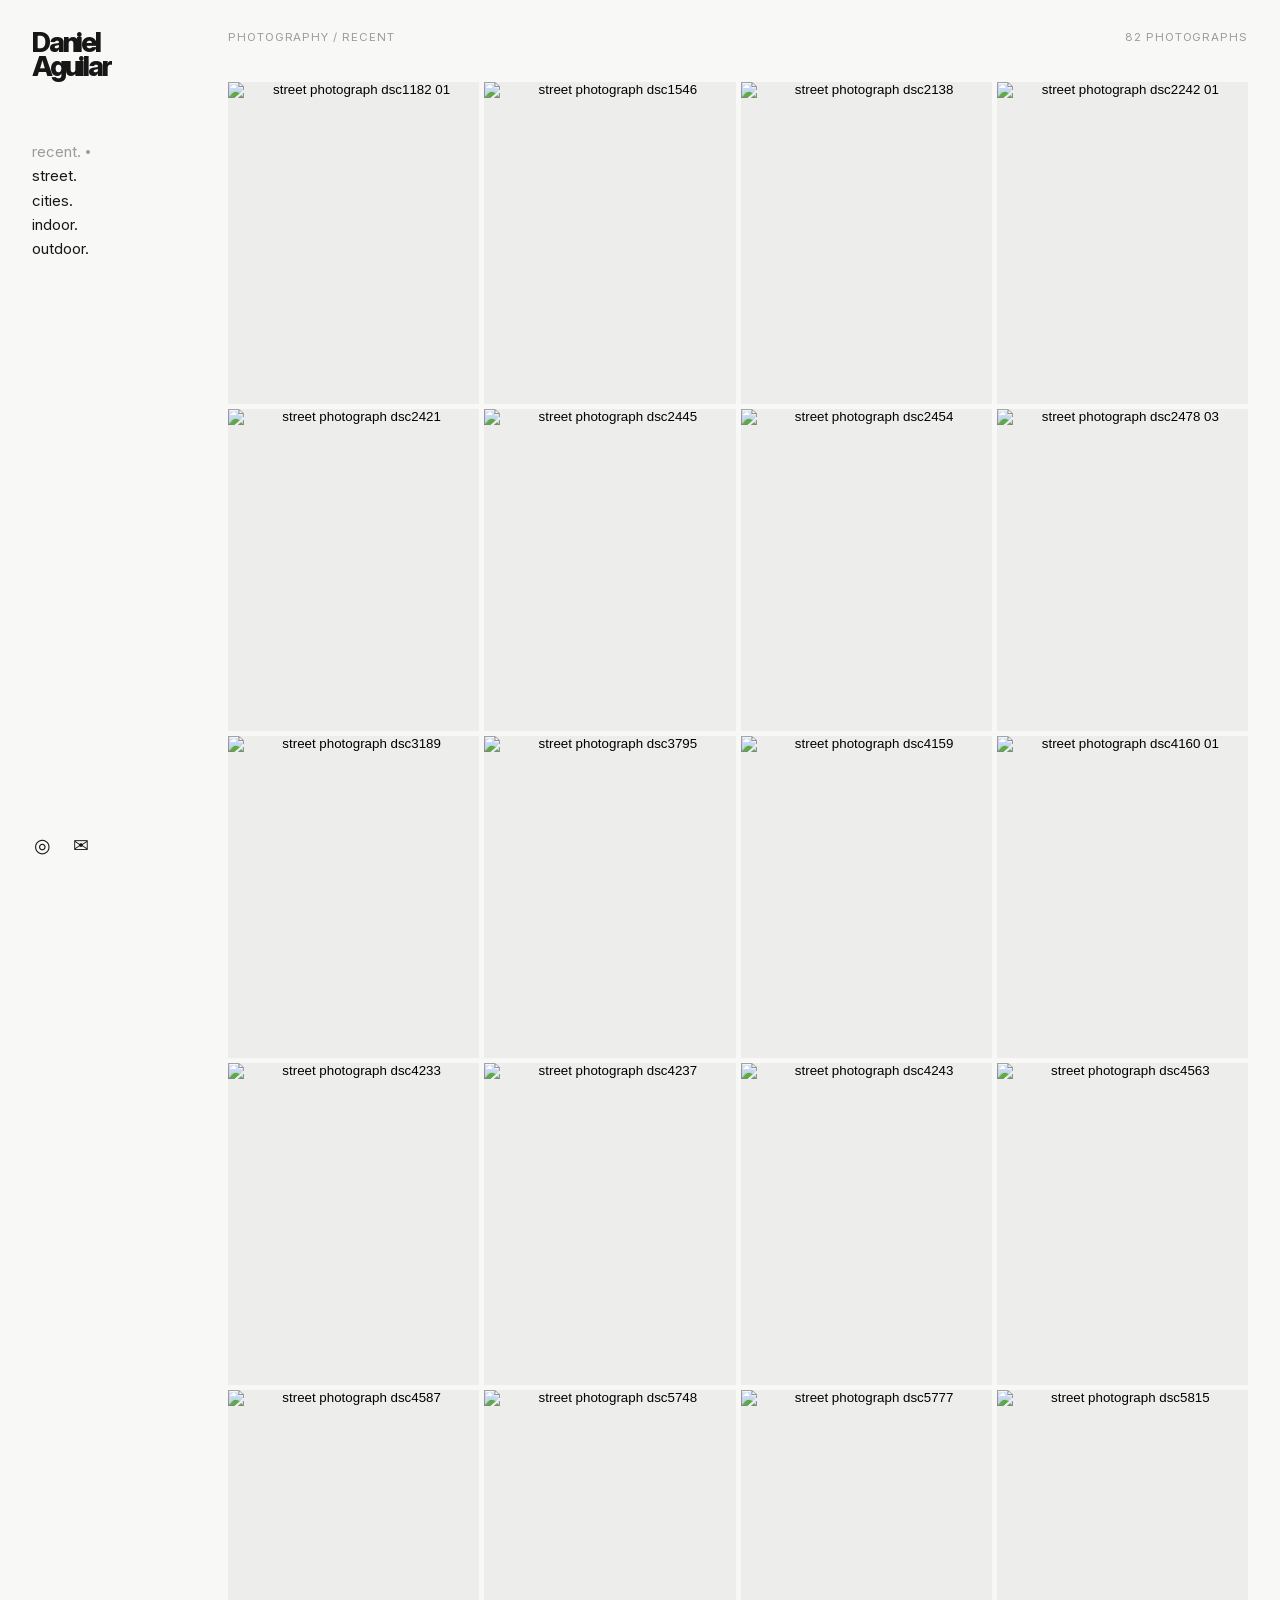
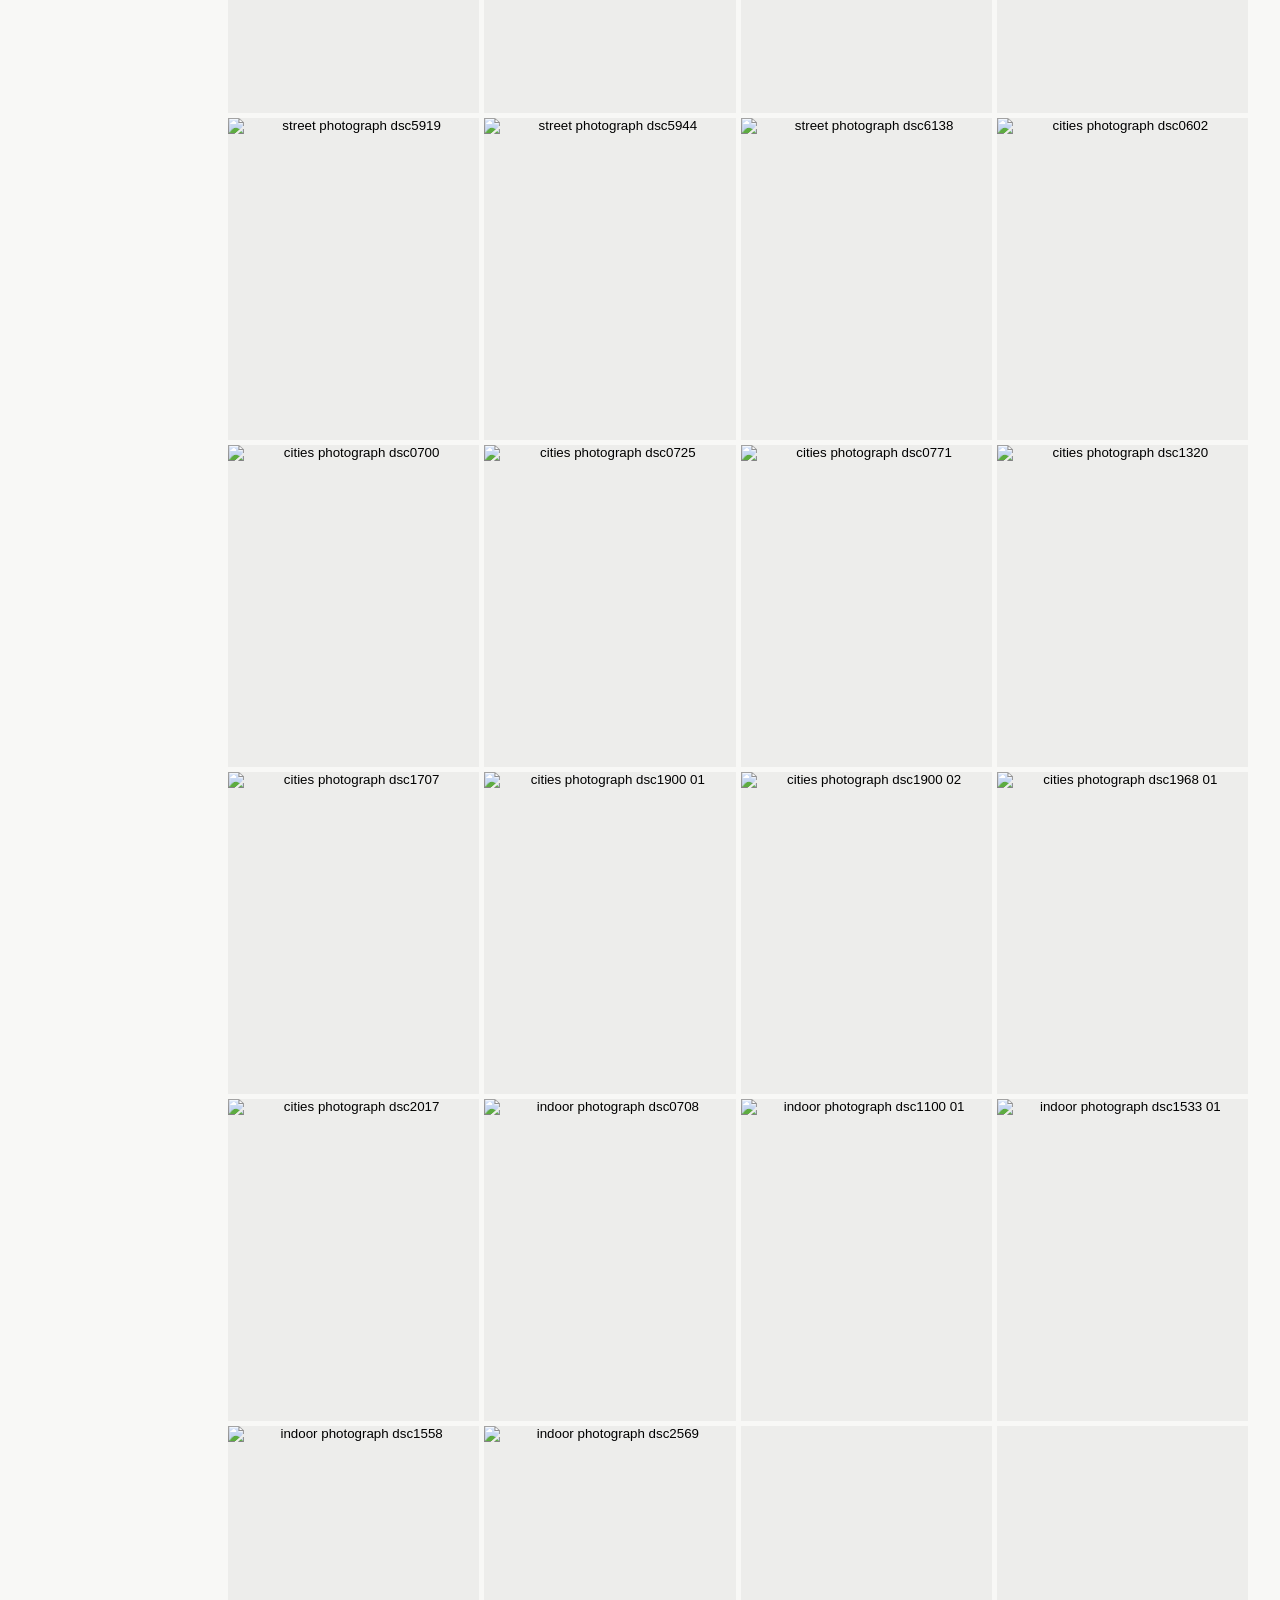
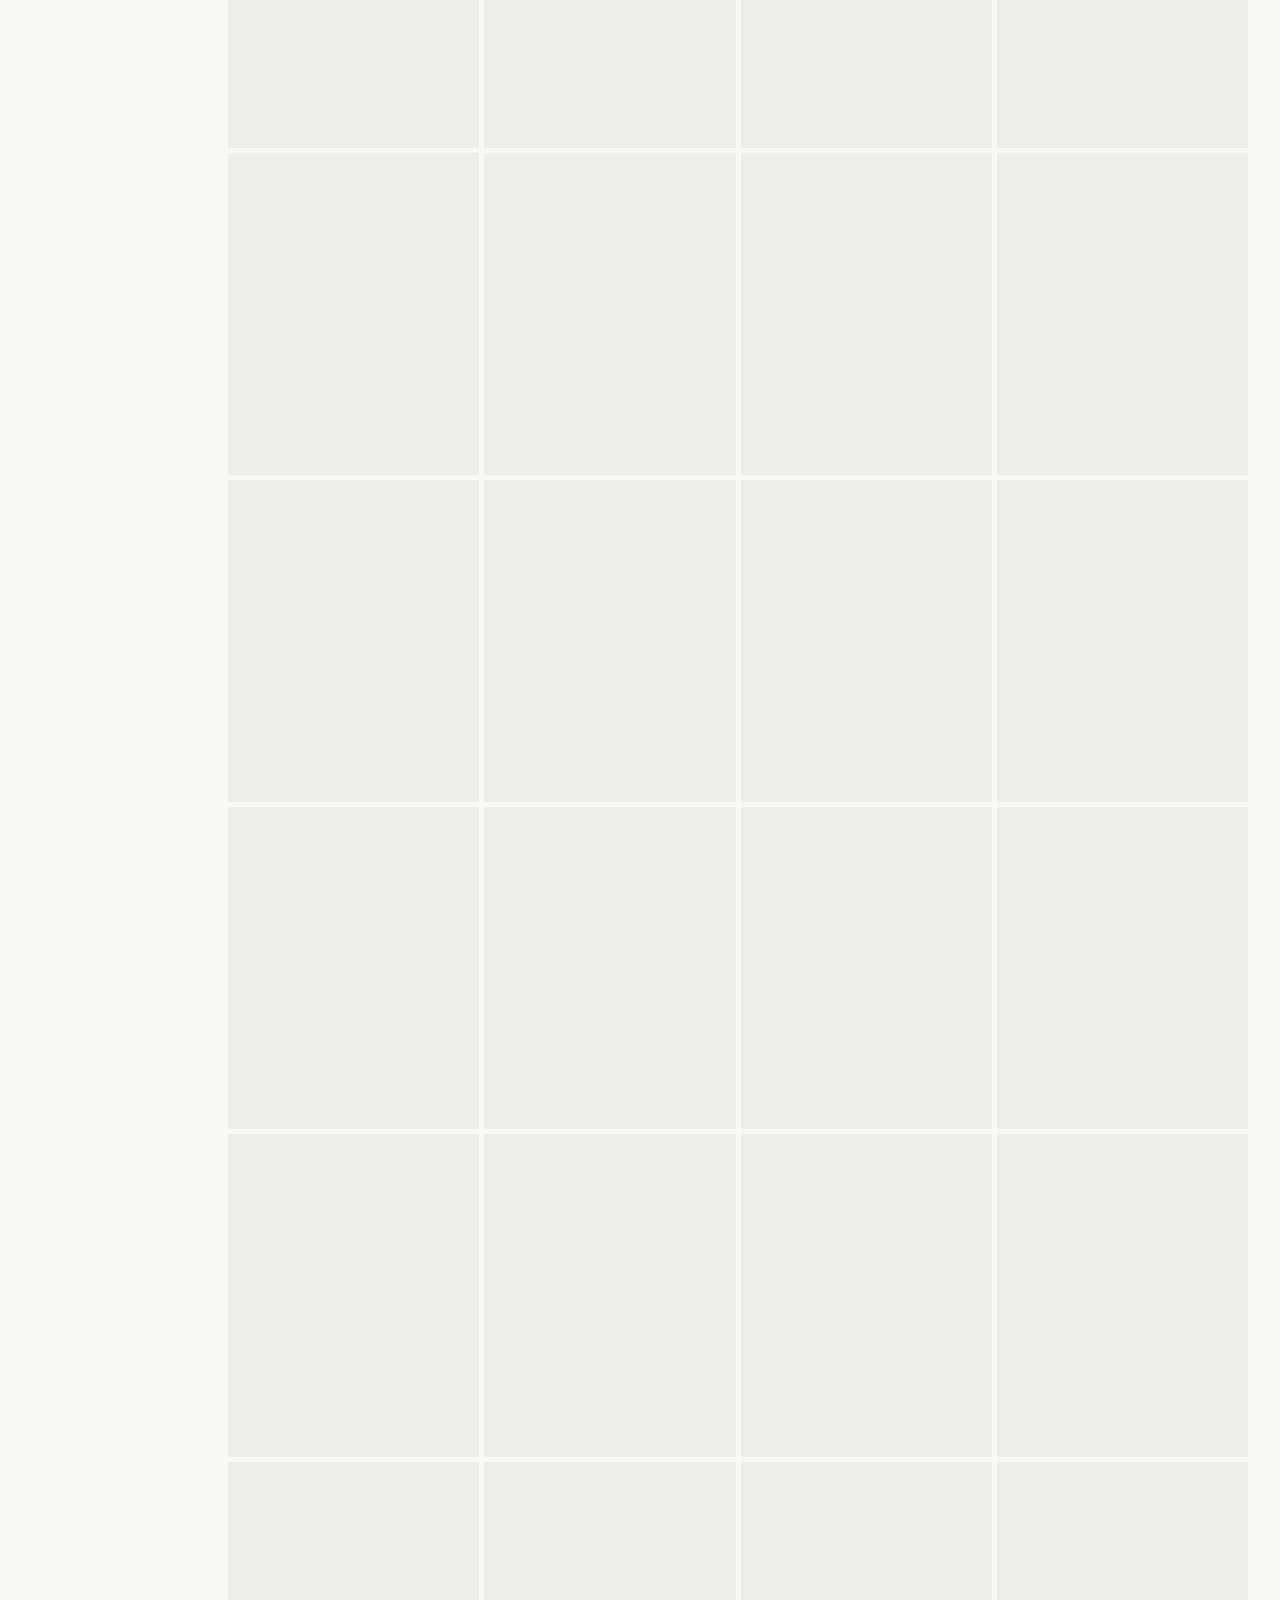
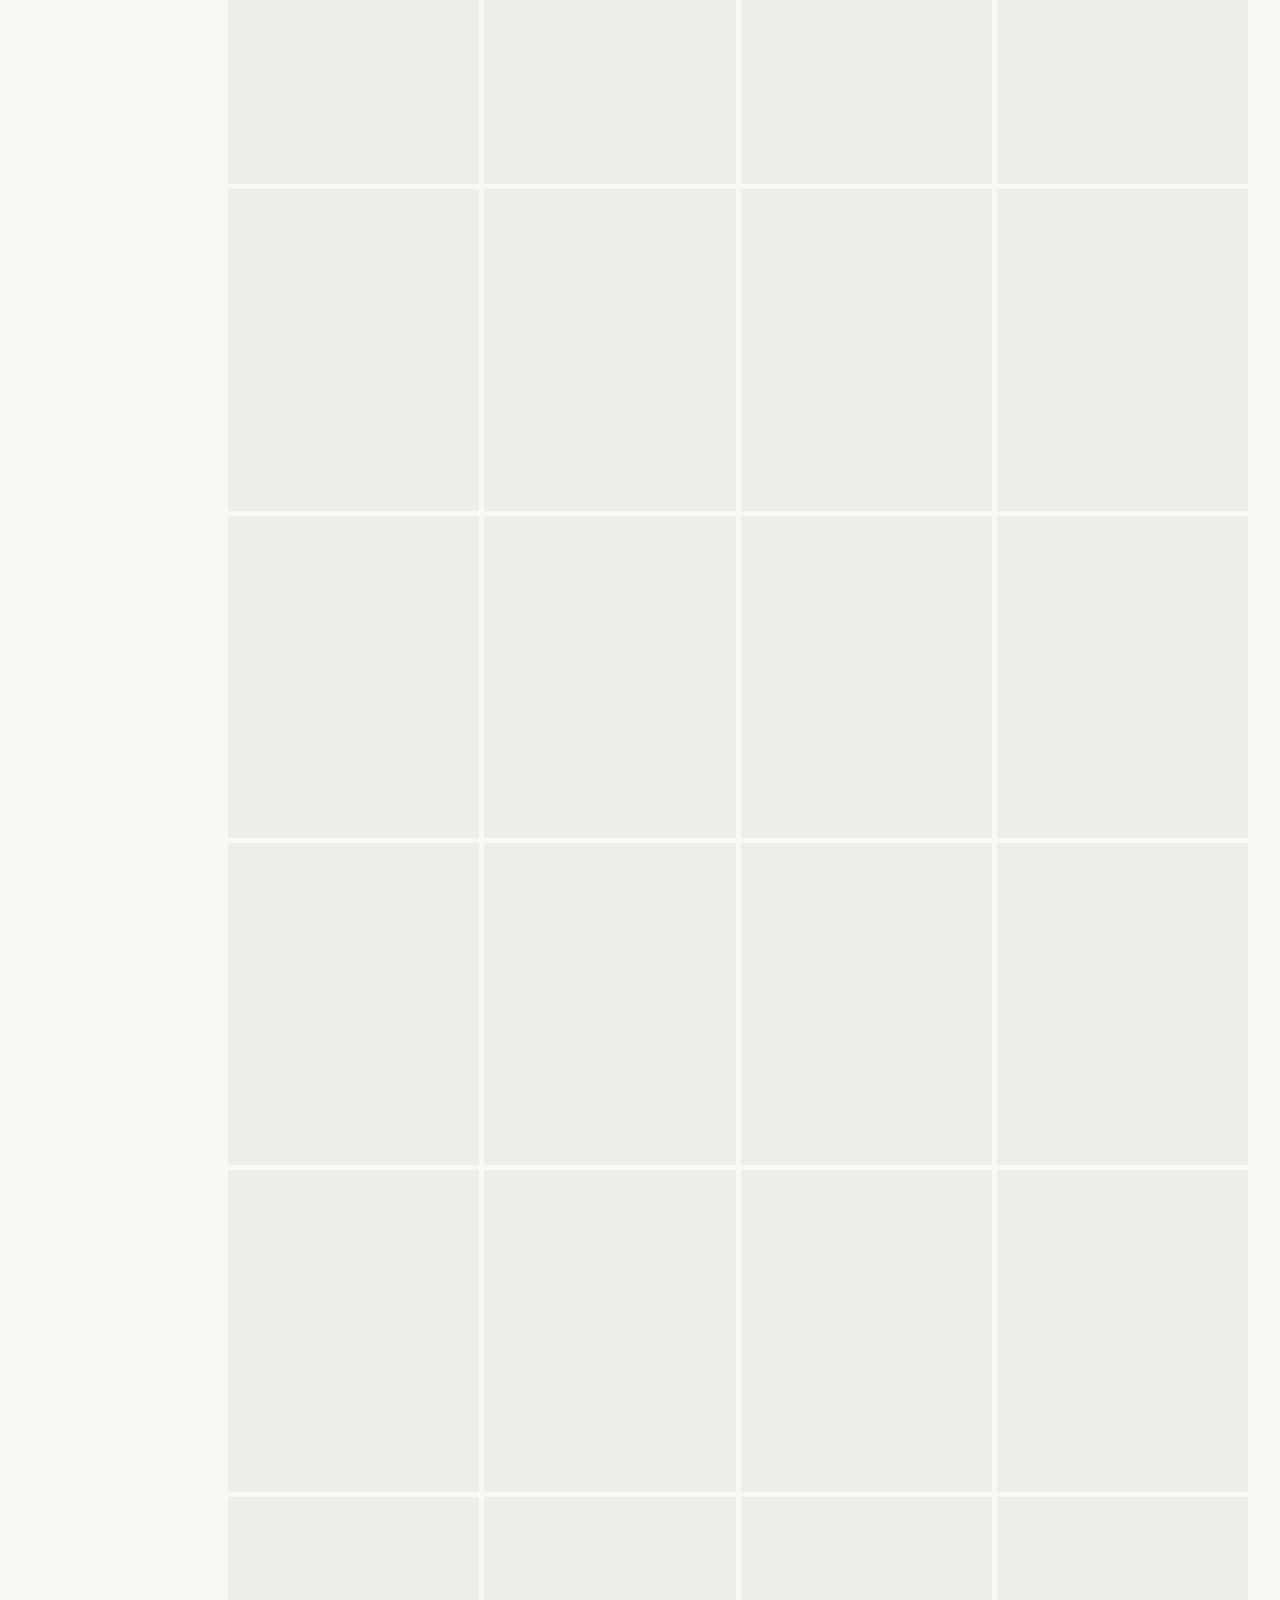
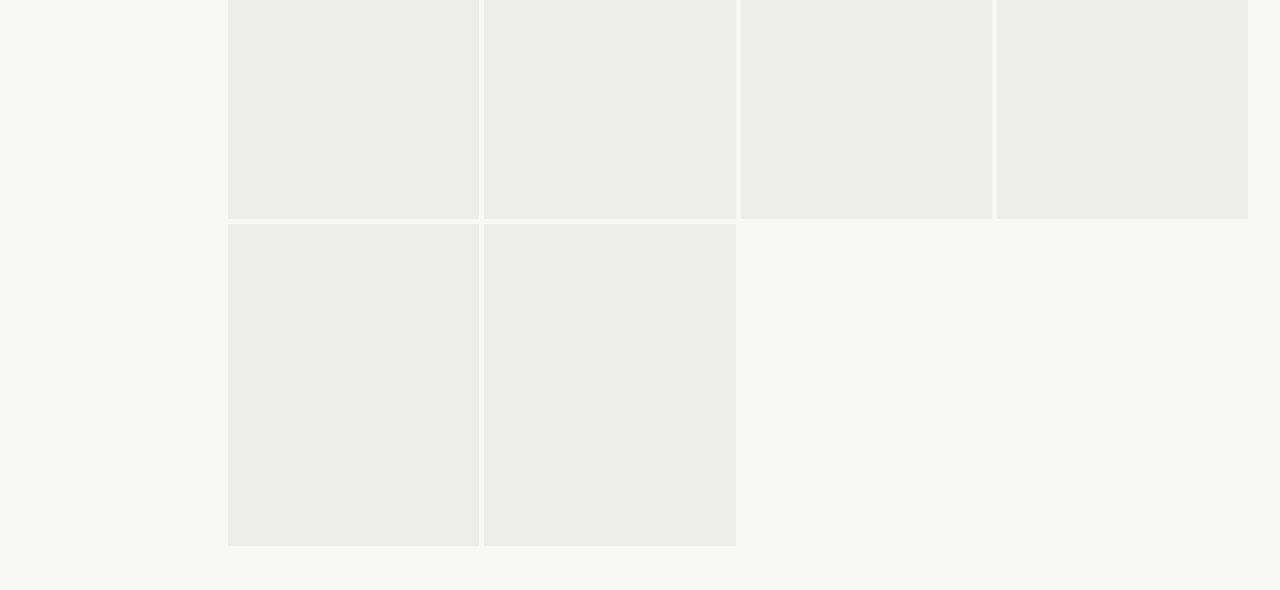
==== index.html @ e4c33656 "Publish photography gallery beta" ====
<!doctype html>
<html lang="en">
    <head>
        <meta charset="UTF-8">
        <meta name="viewport" content="width=device-width, initial-scale=1.0">
        <meta name="description" content="Daniel Aguilar photography">
        <meta http-equiv="Content-Security-Policy" content="default-src 'self'; img-src 'self' https://media.photos2.dniel.me; connect-src 'self'; font-src 'self'; style-src 'self'; script-src 'self'; object-src 'none'; base-uri 'none'; form-action 'self'">
        <meta name="referrer" content="strict-origin-when-cross-origin">
        <title>Daniel Aguilar — Photography</title>
        <link href="styles.css" rel="stylesheet">
    </head>
    <body>
        <div class="site-shell">
            <aside class="sidebar">
                <a class="wordmark" href="/" aria-label="Daniel Aguilar home">Daniel<br>Aguilar</a>

                <nav class="site-nav" aria-label="Photo sections">
                    <a data-section-link="recent" href="/recent/">recent.</a>
                    <a data-section-link="street" href="/?section=street">street.</a>
                    <a data-section-link="cities" href="/?section=cities">cities.</a>
                    <a data-section-link="indoor" href="/?section=indoor">indoor.</a>
                    <a data-section-link="outdoor" href="/?section=outdoor">outdoor.</a>
                </nav>

                <div class="sidebar-footer">
                    <a href="https://www.instagram.com/walkator/" aria-label="Instagram" rel="noopener noreferrer" target="_blank">◎</a>
                    <a href="mailto:aguilar@dniel.me" aria-label="Email">✉</a>
                </div>
            </aside>

            <main class="gallery-page">
                <header class="gallery-header">
                    <p class="eyebrow">Photography / <span id="section-label">recent</span></p>
                    <h1 id="page-title">Recent work</h1>
                    <p class="gallery-count" id="gallery-count"></p>
                </header>
                <section class="gallery" id="gallery" aria-live="polite"></section>
                <p class="empty-state" id="empty-state" hidden>No photographs in this section yet.</p>
            </main>
        </div>

        <dialog class="lightbox" id="lightbox" aria-label="Photo viewer">
            <button class="lightbox-close" id="lightbox-close" type="button" aria-label="Close photo">×</button>
            <img id="lightbox-image" alt="">
            <p id="lightbox-caption"></p>
        </dialog>

        <script src="app.js" type="module"></script>
    </body>
</html>
---- styles.css ----
@font-face {
    font-family: Inter;
    font-style: normal;
    font-weight: 100 900;
    font-display: swap;
    src: url("fonts/inter/InterVariable.woff2") format("woff2");
}

:root {
    color-scheme: light;
    --paper: #f8f8f6;
    --ink: #171717;
    --muted: #9b9b97;
    --line: #e7e7e3;
    --gap: 5px;
    --sidebar-width: 164px;
}

* {
    box-sizing: border-box;
}

html {
    background: var(--paper);
}

body {
    margin: 0;
    background: var(--paper);
    color: var(--ink);
    font-family: Inter, Arial, sans-serif;
    font-size: 14px;
}

a {
    color: inherit;
    text-decoration: none;
}

button,
a {
    -webkit-tap-highlight-color: transparent;
}

:where(a, button):focus-visible {
    outline: 2px solid var(--ink);
    outline-offset: 4px;
}

.site-shell {
    display: grid;
    grid-template-columns: var(--sidebar-width) minmax(0, 1fr);
    gap: 32px;
    min-height: 100vh;
    padding: 30px 32px 44px;
}

.sidebar {
    position: sticky;
    top: 30px;
    align-self: start;
    display: flex;
    flex-direction: column;
    min-height: calc(100vh - 74px);
}

.wordmark {
    width: fit-content;
    font-size: 1.72rem;
    font-weight: 790;
    letter-spacing: -0.08em;
    line-height: 0.88;
}

.site-nav {
    display: grid;
    gap: 9px;
    margin-top: 66px;
}

.site-nav a {
    width: fit-content;
    color: var(--ink);
    font-size: 0.94rem;
    line-height: 1;
    transition: color 160ms ease;
}

.site-nav a:hover,
.site-nav a[aria-current="page"] {
    color: var(--muted);
}

.site-nav a[aria-current="page"]::after {
    content: "";
    display: inline-block;
    width: 4px;
    height: 4px;
    margin: 0 0 3px 5px;
    border-radius: 50%;
    background: currentColor;
}

.sidebar-footer {
    display: flex;
    gap: 19px;
    margin-top: auto;
    padding-top: 48px;
}

.sidebar-footer a {
    display: inline-grid;
    width: 20px;
    height: 20px;
    place-items: center;
    font-size: 1.18rem;
    line-height: 1;
}

.gallery-page {
    min-width: 0;
}

.gallery-header {
    display: flex;
    align-items: baseline;
    gap: 14px;
    min-height: 36px;
    margin-bottom: 16px;
}

.eyebrow,
.gallery-count {
    margin: 0;
    color: var(--muted);
    font-size: 0.72rem;
    letter-spacing: 0.08em;
    text-transform: uppercase;
}

.gallery-header h1 {
    position: absolute;
    width: 1px;
    height: 1px;
    overflow: hidden;
    clip: rect(0 0 0 0);
    clip-path: inset(50%);
    white-space: nowrap;
}

.gallery-count {
    margin-left: auto;
}

.gallery {
    display: grid;
    grid-template-columns: repeat(4, minmax(0, 1fr));
    gap: var(--gap);
}

.photo-card {
    position: relative;
    margin: 0;
    overflow: hidden;
    background: #ededeb;
    aspect-ratio: 0.78;
}

.photo-card button {
    display: block;
    width: 100%;
    height: 100%;
    padding: 0;
    border: 0;
    background: transparent;
    cursor: zoom-in;
}

.photo-card img {
    display: block;
    width: 100%;
    height: 100%;
    object-fit: cover;
    filter: saturate(0.92);
    transition: filter 220ms ease, transform 500ms ease;
}

.photo-card:hover img,
.photo-card:focus-within img {
    filter: saturate(1.04);
    transform: scale(1.018);
}

.empty-state {
    margin: 48px 0;
    color: var(--muted);
}

.lightbox {
    width: min(92vw, 1240px);
    max-width: none;
    padding: 24px;
    border: 0;
    background: rgba(248, 248, 246, 0.98);
    color: var(--ink);
}

.lightbox::backdrop {
    background: rgba(18, 18, 18, 0.82);
}

.lightbox img {
    display: block;
    width: 100%;
    max-height: 82vh;
    object-fit: contain;
}

.lightbox p {
    margin: 12px 0 0;
    color: var(--muted);
    font-size: 0.72rem;
    letter-spacing: 0.08em;
    text-transform: uppercase;
}

.lightbox-close {
    position: absolute;
    top: 2px;
    right: 8px;
    z-index: 1;
    padding: 0;
    border: 0;
    background: transparent;
    color: var(--ink);
    font: inherit;
    font-size: 2rem;
    line-height: 1;
    cursor: pointer;
}

@media (max-width: 980px) {
    :root {
        --sidebar-width: 130px;
    }

    .site-shell {
        gap: 22px;
        padding-inline: 22px;
    }
}

@media (max-width: 680px) {
    .site-shell {
        display: block;
        padding: 22px 14px 28px;
    }

    .sidebar {
        position: static;
        display: grid;
        grid-template-columns: auto 1fr;
        gap: 24px;
        min-height: 0;
        margin-bottom: 26px;
    }

    .wordmark {
        font-size: 1.4rem;
    }

    .site-nav {
        grid-template-columns: repeat(2, max-content);
        gap: 9px 18px;
        margin-top: 0;
        align-content: start;
    }

    .sidebar-footer {
        grid-column: 1 / -1;
        margin-top: 0;
        padding-top: 2px;
    }

    .gallery-header {
        margin-bottom: 10px;
    }

    .gallery {
        grid-template-columns: repeat(2, minmax(0, 1fr));
    }

    .lightbox {
        width: 100%;
        padding: 14px;
    }
}
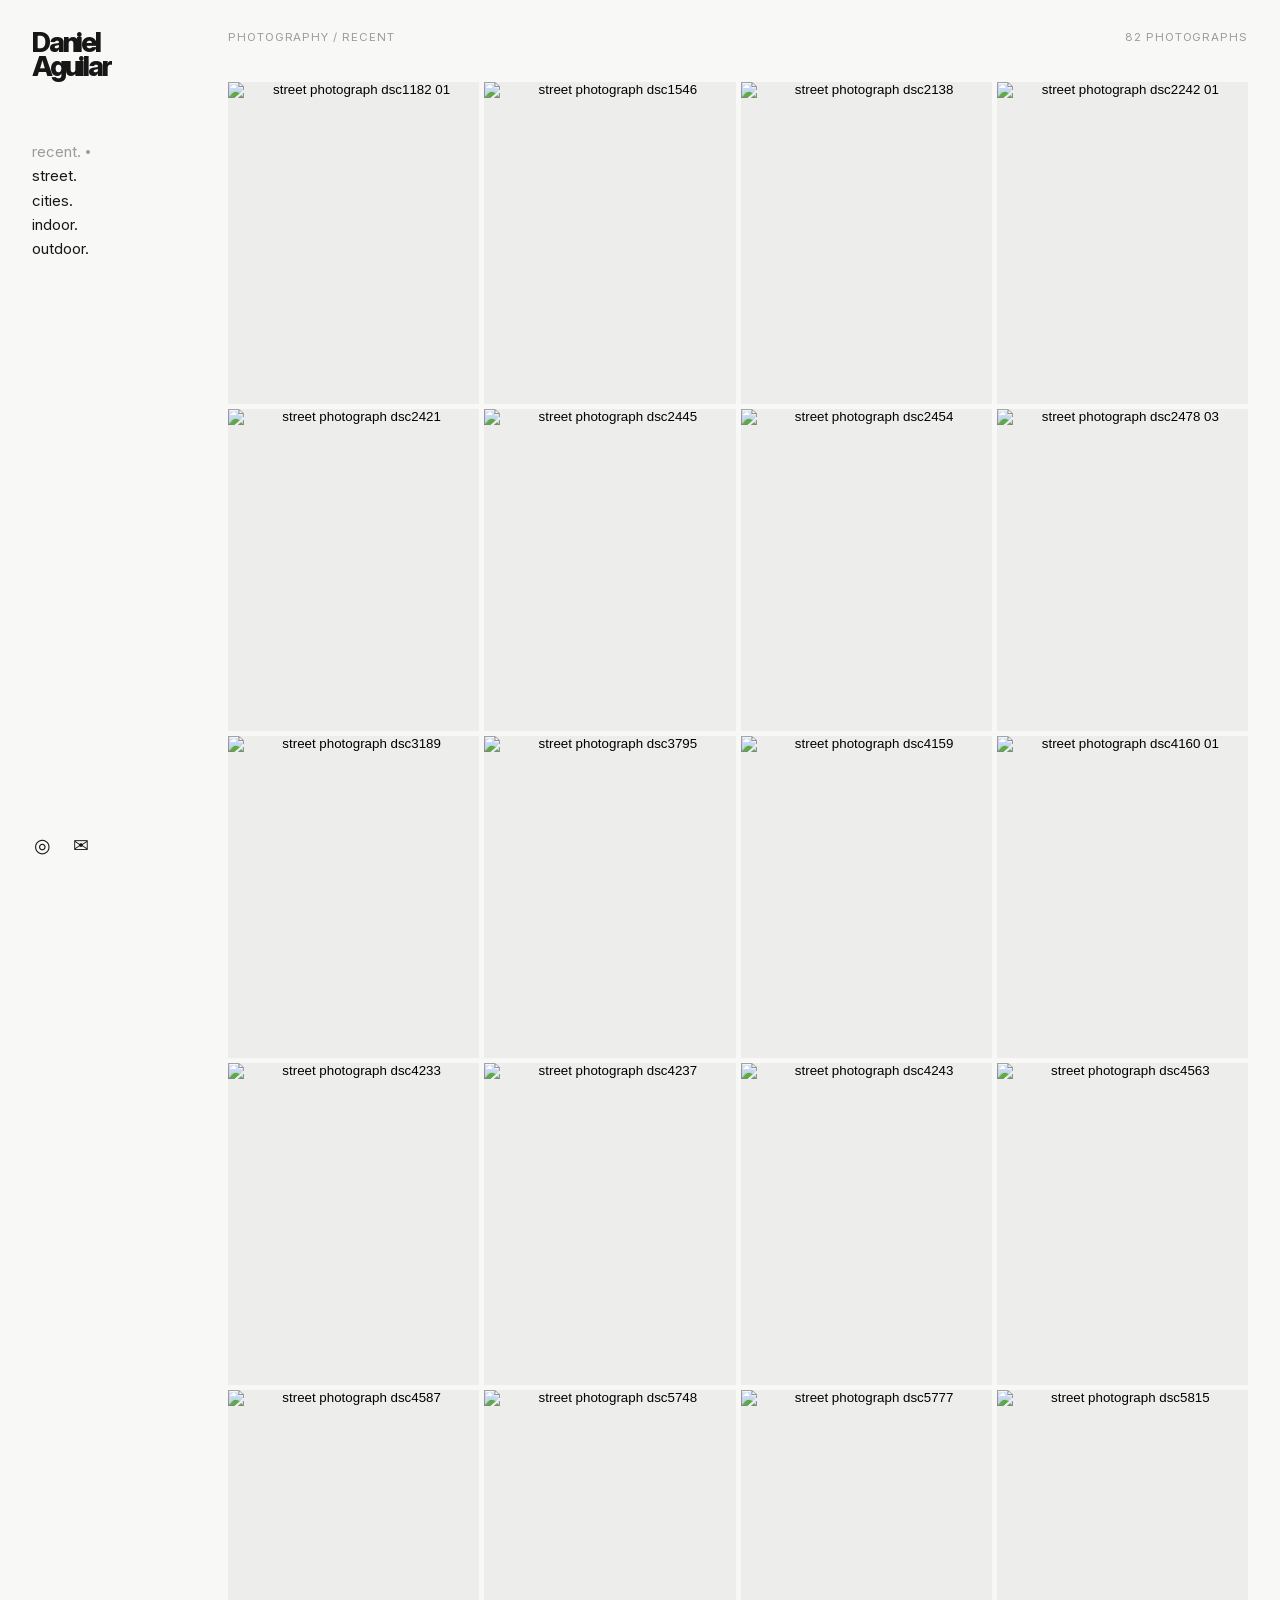
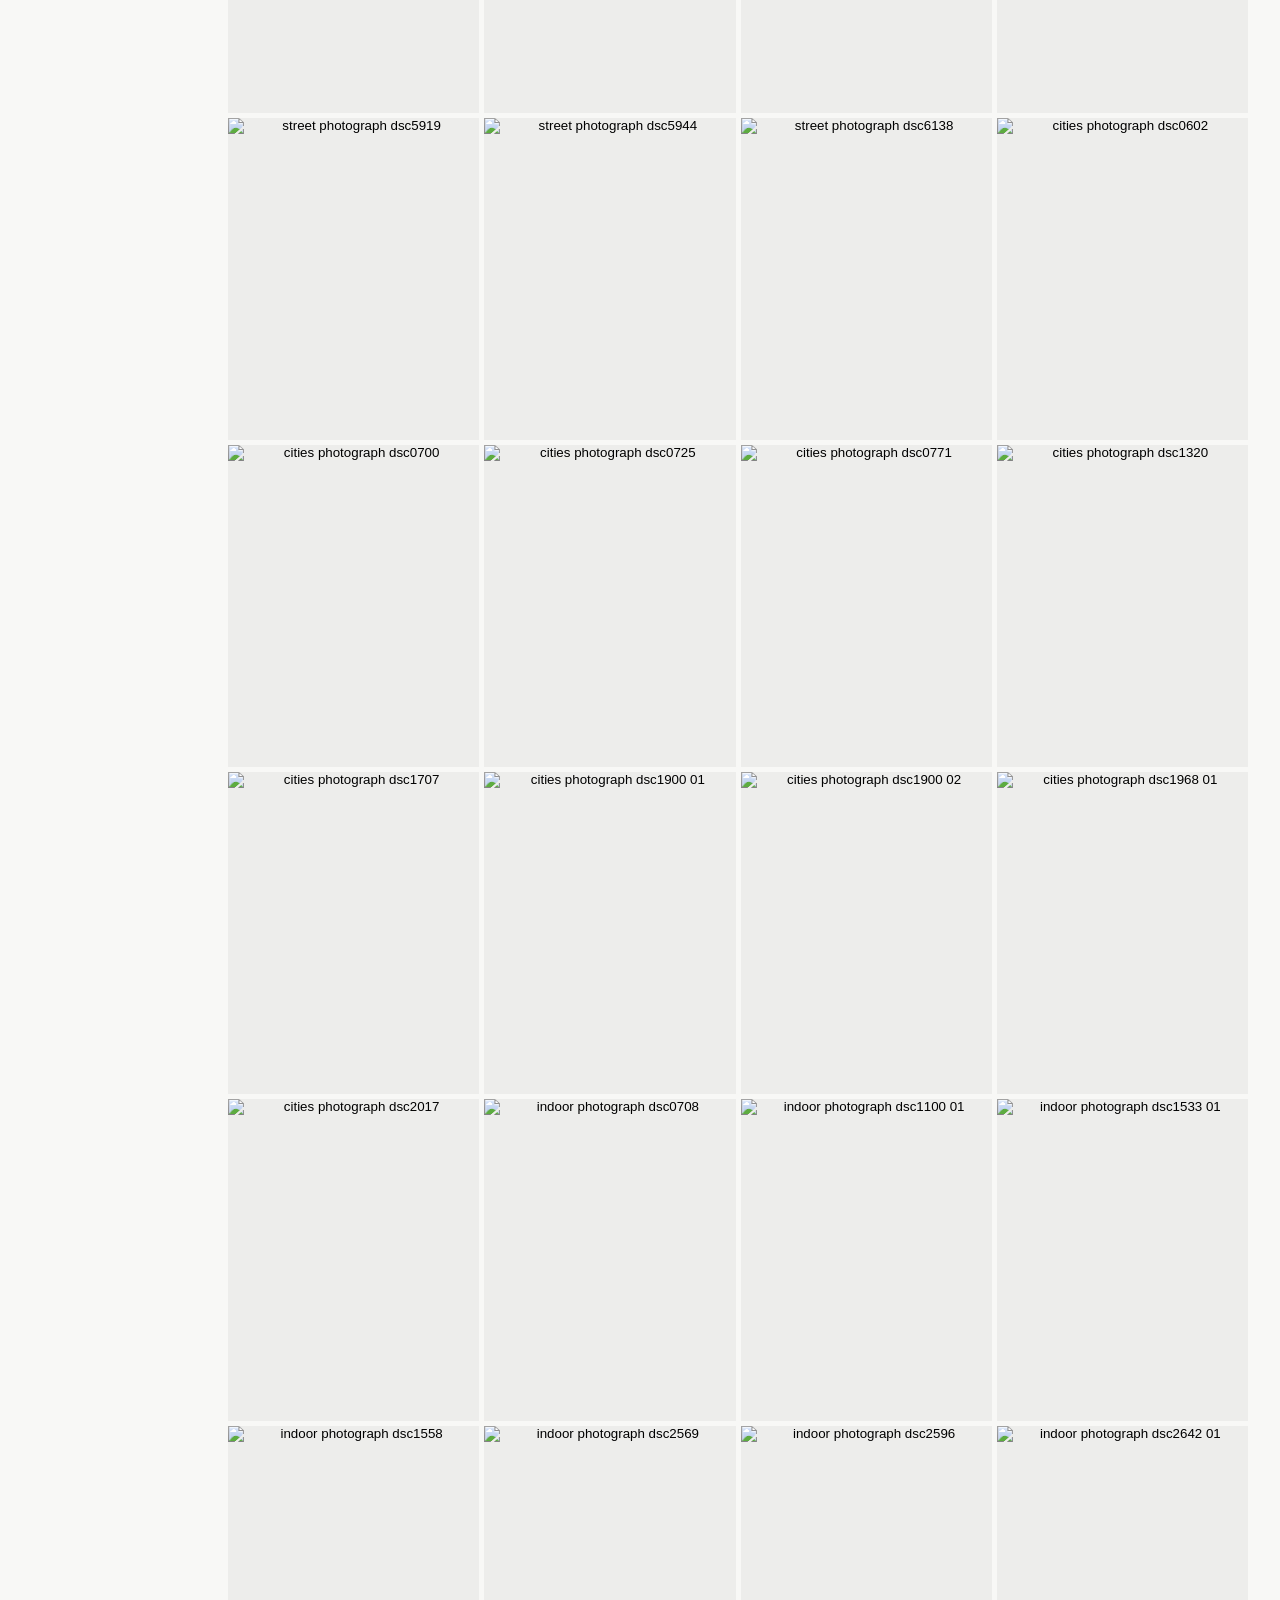
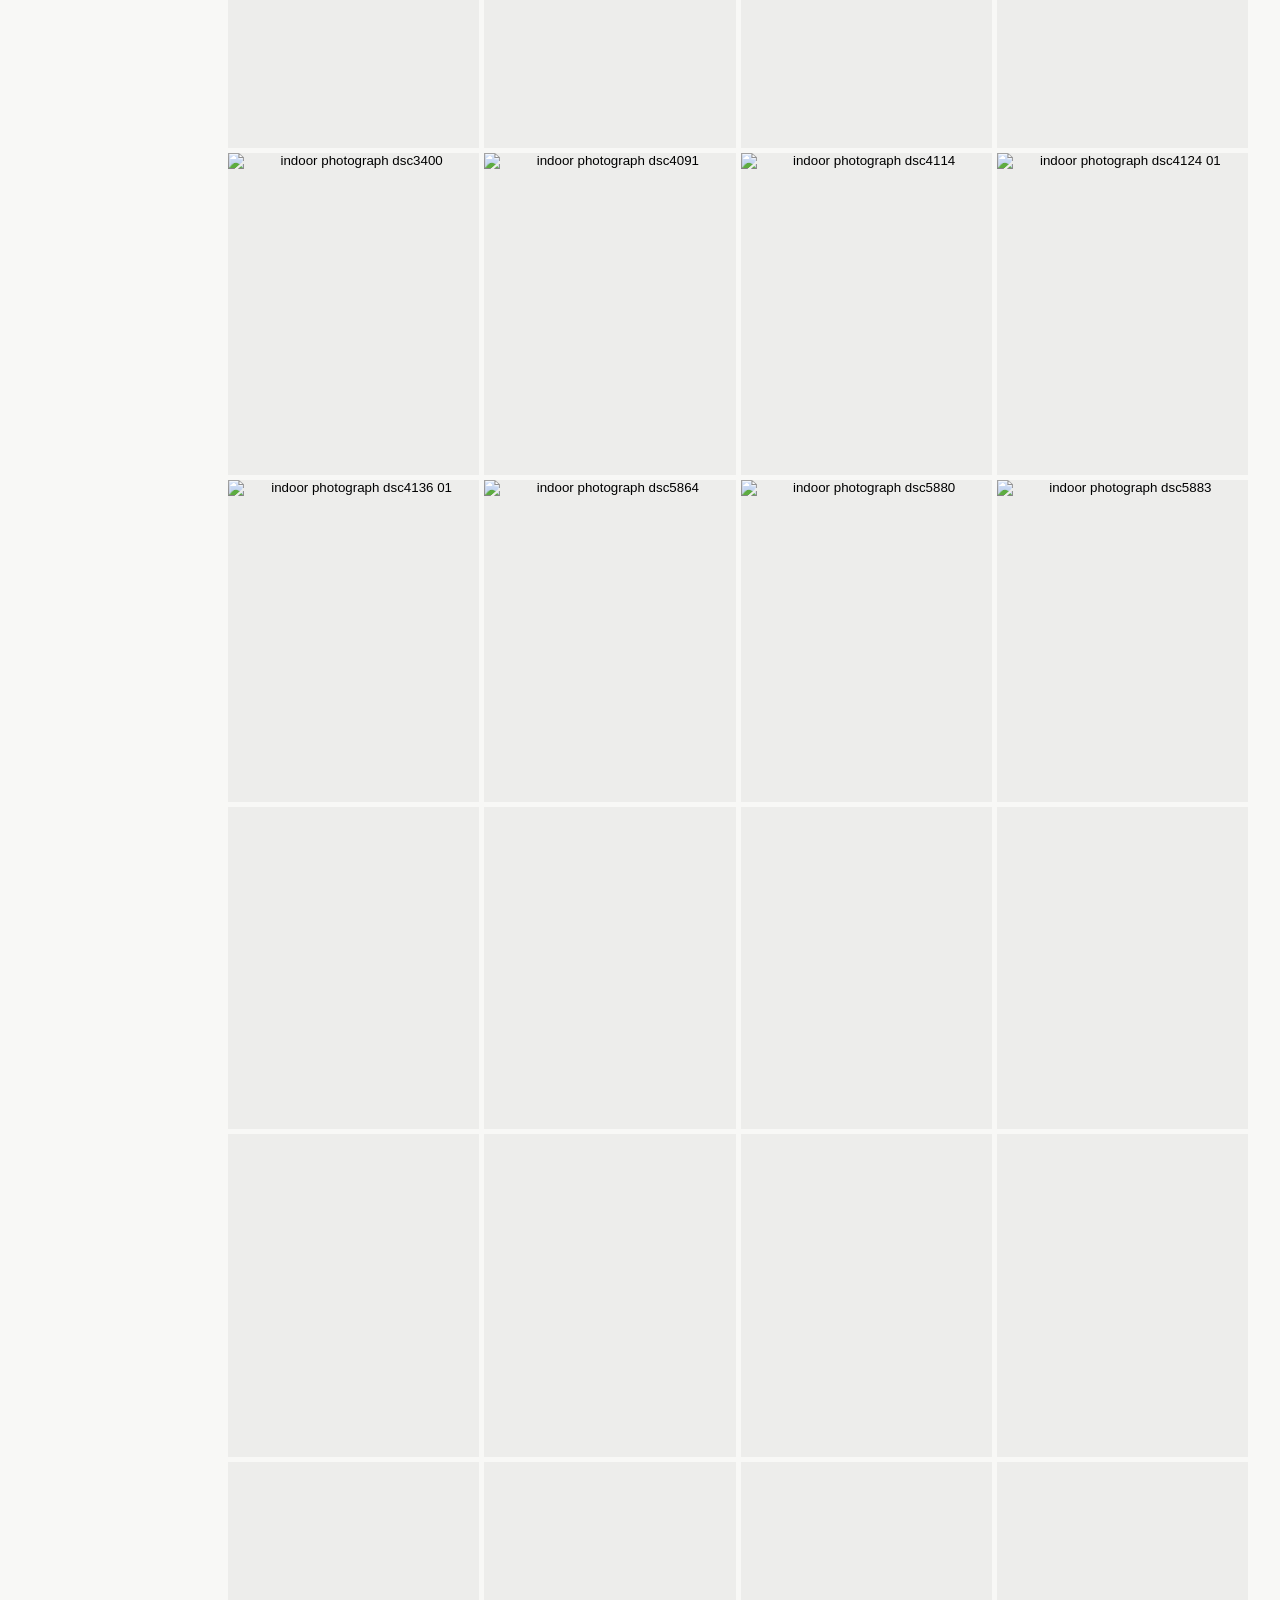
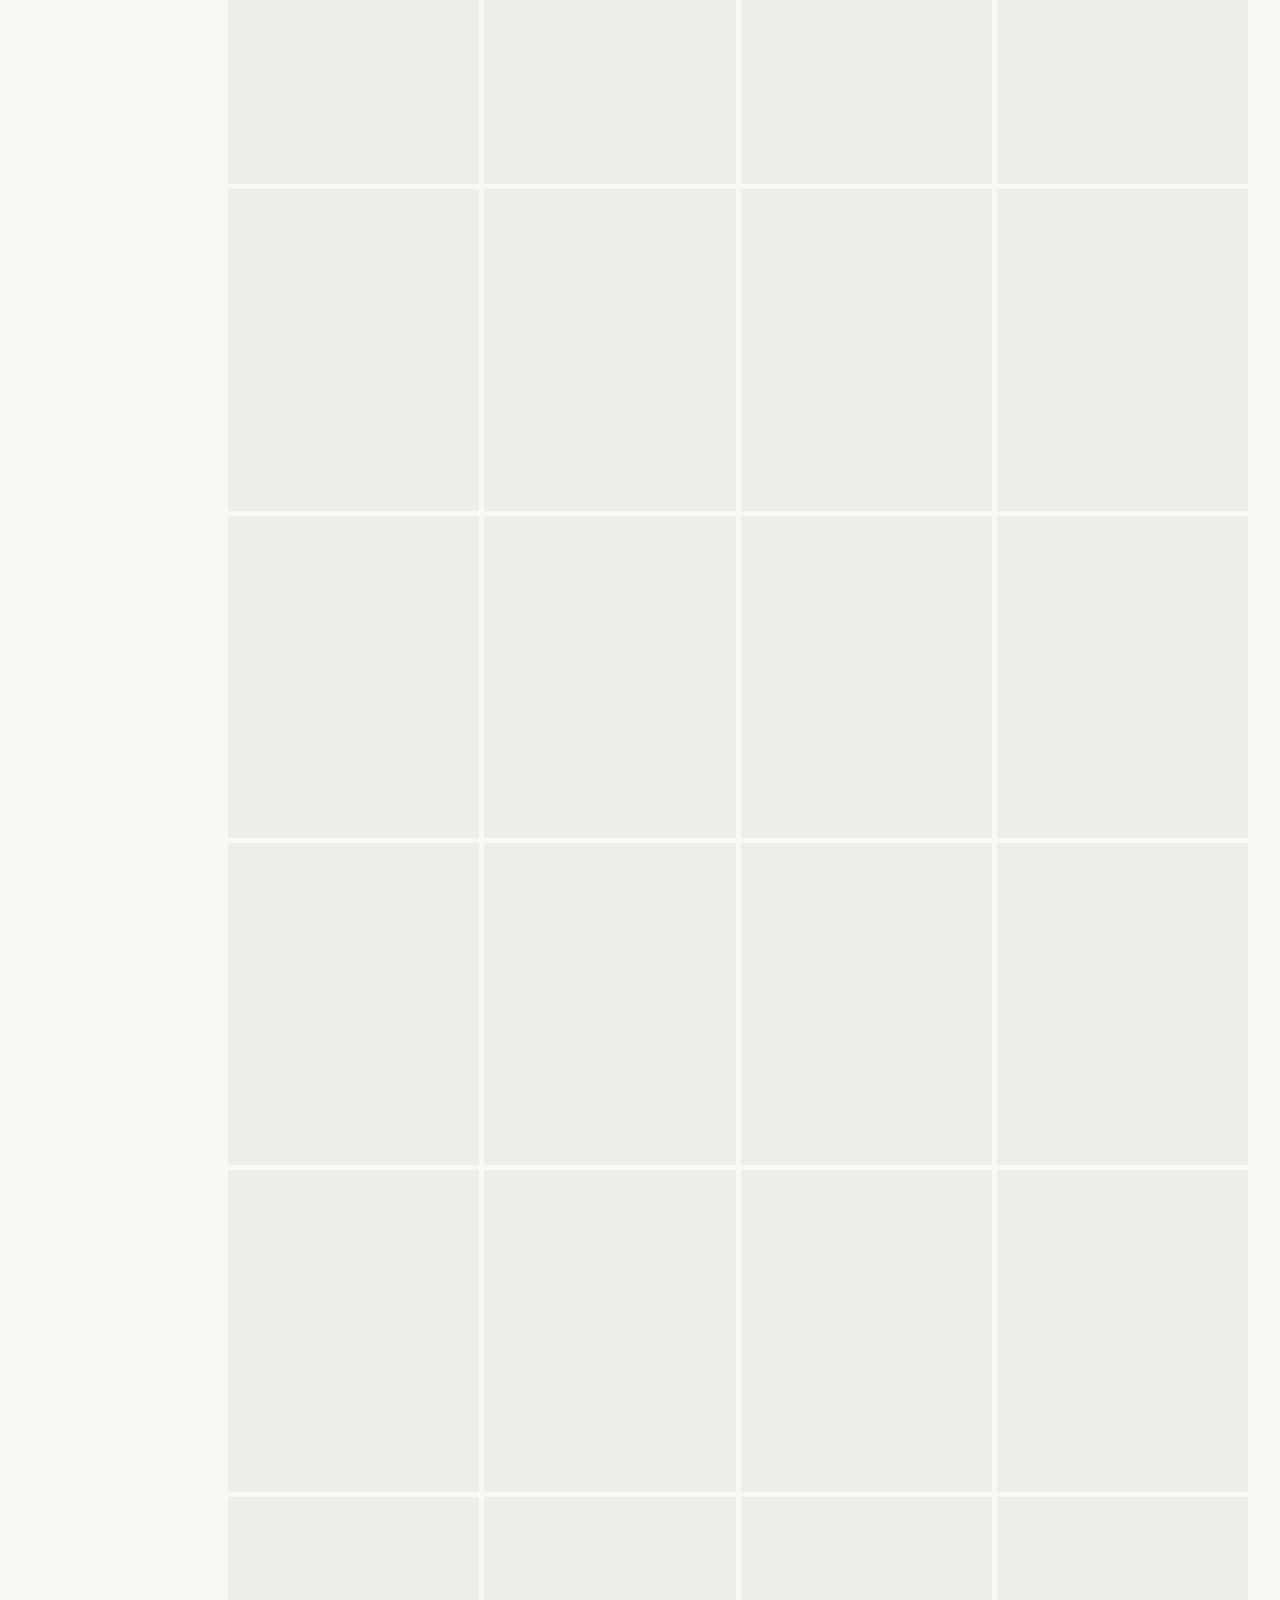
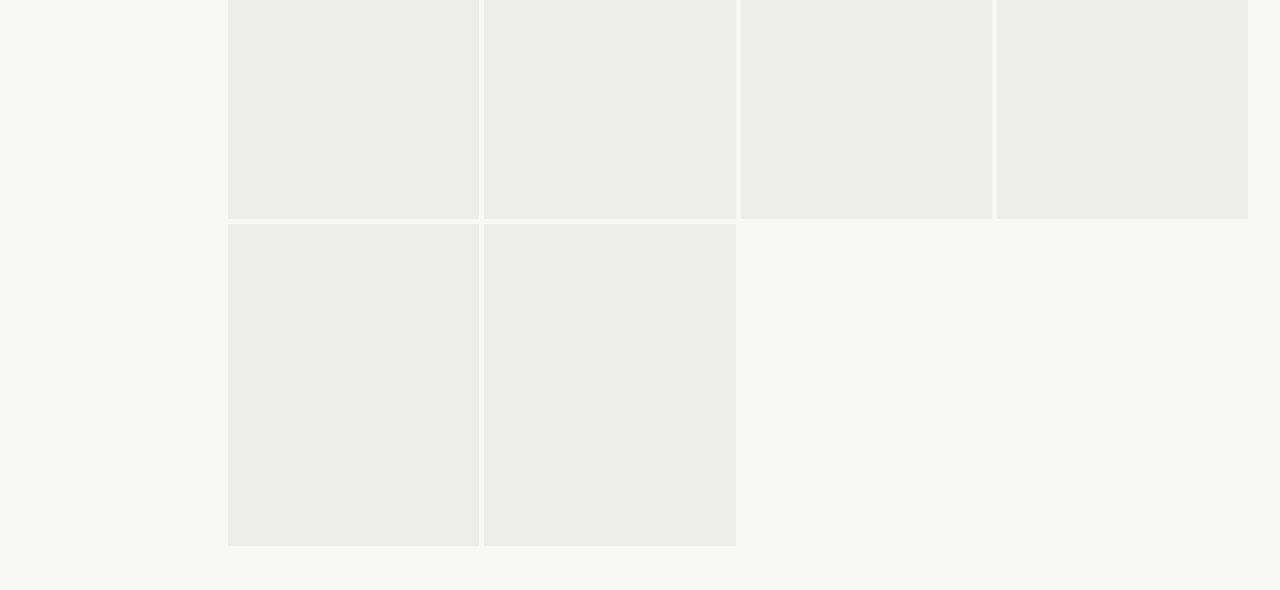
==== commit 5908c4c6: "Use production media domain" ====
--- a/index.html
+++ b/index.html
@@ -4,7 +4,7 @@
         <meta charset="UTF-8">
         <meta name="viewport" content="width=device-width, initial-scale=1.0">
         <meta name="description" content="Daniel Aguilar photography">
-        <meta http-equiv="Content-Security-Policy" content="default-src 'self'; img-src 'self' https://media.photos2.dniel.me; connect-src 'self'; font-src 'self'; style-src 'self'; script-src 'self'; object-src 'none'; base-uri 'none'; form-action 'self'">
+        <meta http-equiv="Content-Security-Policy" content="default-src 'self'; img-src 'self' https://media.photos.dniel.me; connect-src 'self'; font-src 'self'; style-src 'self'; script-src 'self'; object-src 'none'; base-uri 'none'; form-action 'self'">
         <meta name="referrer" content="strict-origin-when-cross-origin">
         <title>Daniel Aguilar — Photography</title>
         <link href="styles.css" rel="stylesheet">
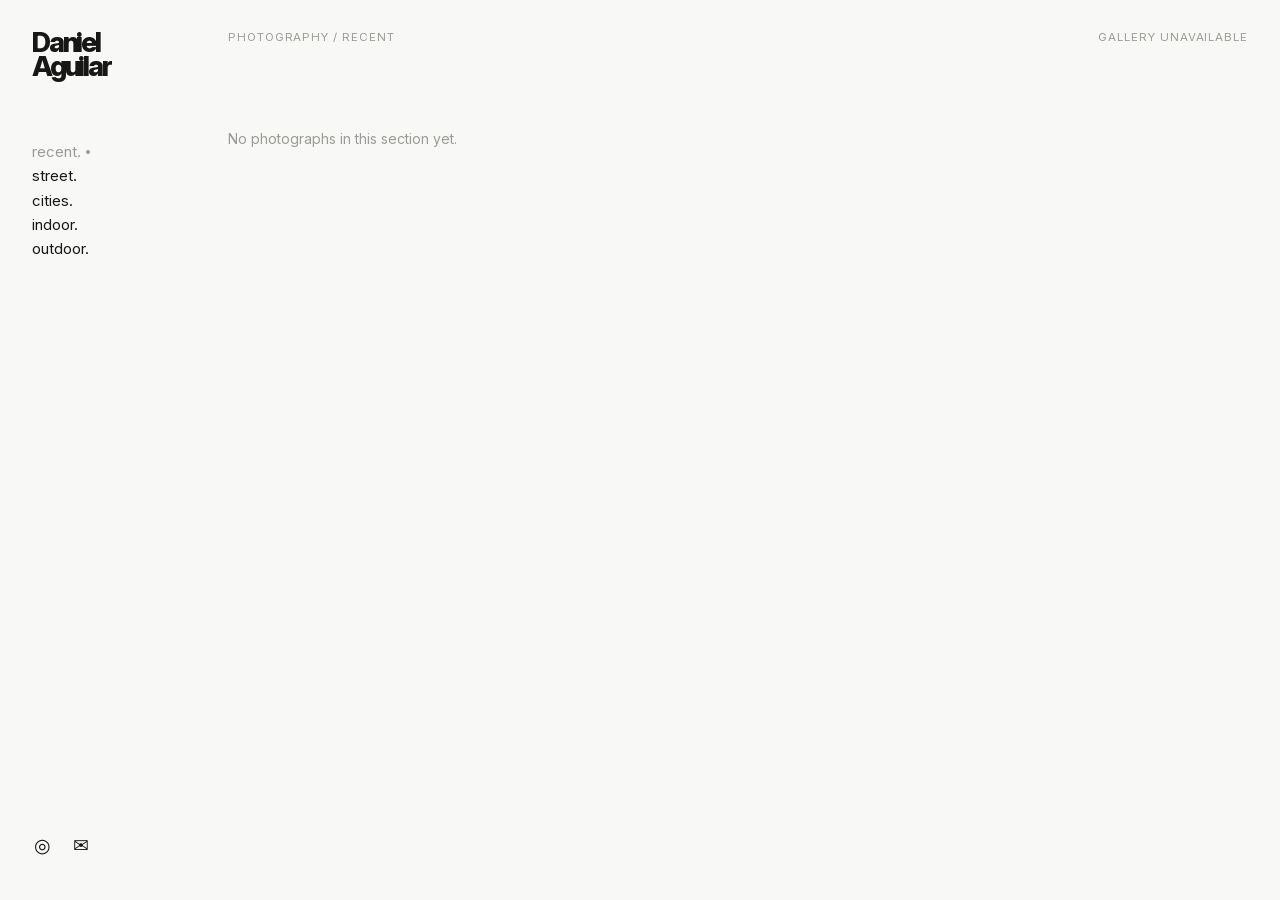
==== commit f965c6c9: "Replace photo manifest with Cloudflare R2 API" ====
--- a/index.html
+++ b/index.html
@@ -4,7 +4,7 @@
         <meta charset="UTF-8">
         <meta name="viewport" content="width=device-width, initial-scale=1.0">
         <meta name="description" content="Daniel Aguilar photography">
-        <meta http-equiv="Content-Security-Policy" content="default-src 'self'; img-src 'self' https://media.photos.dniel.me; connect-src 'self'; font-src 'self'; style-src 'self'; script-src 'self'; object-src 'none'; base-uri 'none'; form-action 'self'">
+        <meta http-equiv="Content-Security-Policy" content="default-src 'self'; img-src 'self' https://media.photos.dniel.me; connect-src 'self' https://photos-api.walkator.workers.dev; font-src 'self'; style-src 'self'; script-src 'self'; object-src 'none'; base-uri 'none'; form-action 'self'; frame-ancestors 'none'; upgrade-insecure-requests">
         <meta name="referrer" content="strict-origin-when-cross-origin">
         <title>Daniel Aguilar — Photography</title>
         <link href="styles.css" rel="stylesheet">
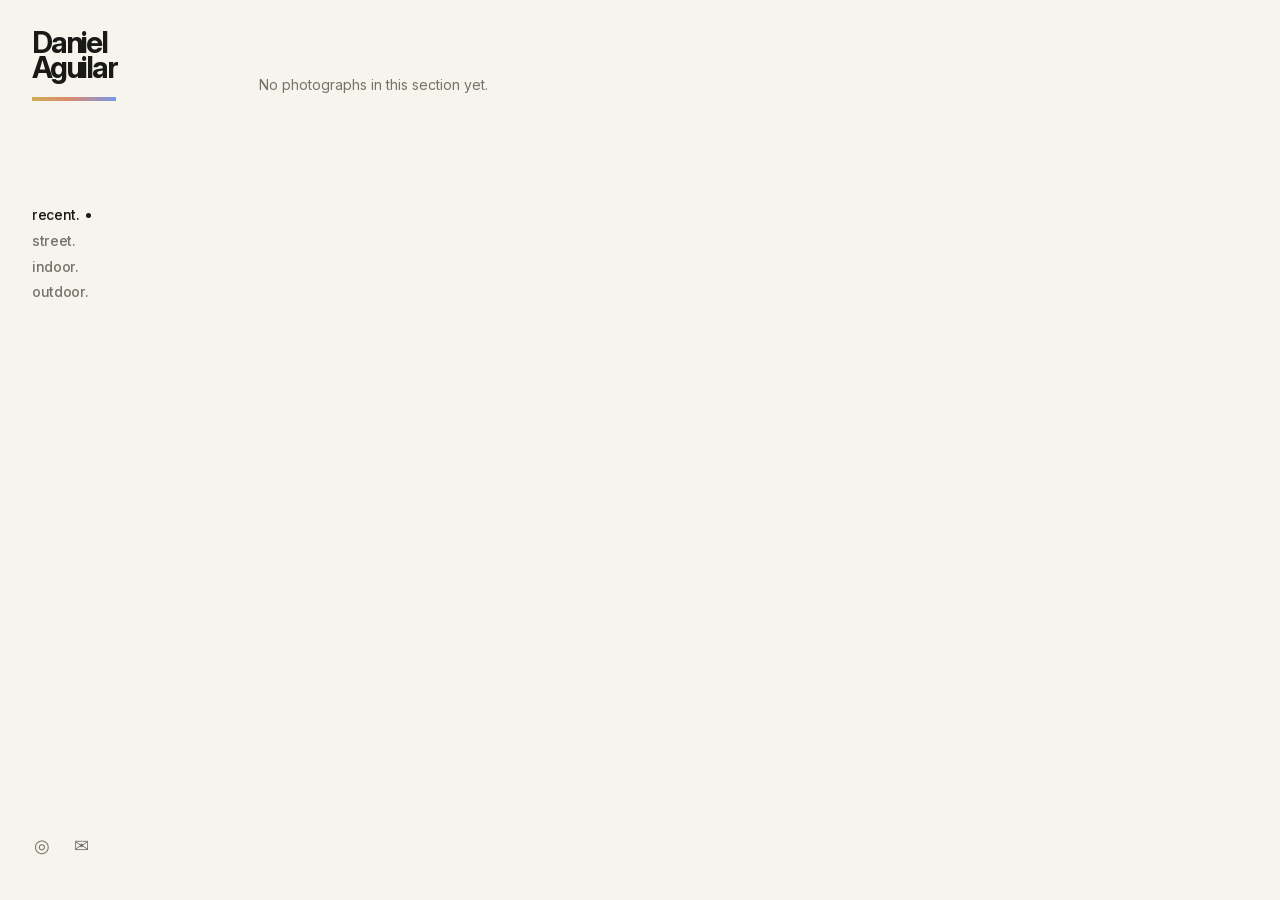
==== commit 2aa96f98: "Remove cities photo category" ====
--- a/index.html
+++ b/index.html
@@ -17,7 +17,6 @@
                 <nav class="site-nav" aria-label="Photo sections">
                     <a data-section-link="recent" href="/recent/">recent.</a>
                     <a data-section-link="street" href="/?section=street">street.</a>
-                    <a data-section-link="cities" href="/?section=cities">cities.</a>
                     <a data-section-link="indoor" href="/?section=indoor">indoor.</a>
                     <a data-section-link="outdoor" href="/?section=outdoor">outdoor.</a>
                 </nav>
--- a/styles.css
+++ b/styles.css
@@ -8,12 +8,12 @@
 
 :root {
     color-scheme: light;
-    --paper: #f8f8f6;
-    --ink: #171717;
-    --muted: #9b9b97;
-    --line: #e7e7e3;
-    --gap: 5px;
-    --sidebar-width: 164px;
+    --paper: #f7f4ed;
+    --ink: #191917;
+    --muted: #77736c;
+    --line: #dfdbd1;
+    --gap: 8px;
+    --sidebar-width: 176px;
 }
 
 * {
@@ -30,6 +30,7 @@
     color: var(--ink);
     font-family: Inter, Arial, sans-serif;
     font-size: 14px;
+    -webkit-font-smoothing: antialiased;
 }
 
 a {
@@ -50,9 +51,9 @@
 .site-shell {
     display: grid;
     grid-template-columns: var(--sidebar-width) minmax(0, 1fr);
-    gap: 32px;
+    gap: clamp(30px, 4vw, 68px);
     min-height: 100vh;
-    padding: 30px 32px 44px;
+    padding: 28px 32px 36px;
 }
 
 .sidebar {
@@ -65,38 +66,51 @@
 }
 
 .wordmark {
+    display: inline-flex;
+    flex-direction: column;
     width: fit-content;
-    font-size: 1.72rem;
-    font-weight: 790;
-    letter-spacing: -0.08em;
-    line-height: 0.88;
+    font-size: 1.85rem;
+    font-weight: 690;
+    letter-spacing: -0.075em;
+    line-height: 0.83;
+}
+
+.wordmark::after {
+    width: 100%;
+    height: 4px;
+    margin-top: 18px;
+    background: linear-gradient(90deg, #d1ac58 0%, #da8a71 45%, #7498e8 100%);
+    content: "";
 }
 
 .site-nav {
     display: grid;
-    gap: 9px;
-    margin-top: 66px;
+    gap: 12px;
+    margin-top: clamp(84px, 12vh, 150px);
 }
 
 .site-nav a {
     width: fit-content;
     color: var(--ink);
-    font-size: 0.94rem;
+    color: var(--muted);
+    font-size: 0.86rem;
+    font-weight: 520;
+    letter-spacing: -0.025em;
     line-height: 1;
     transition: color 160ms ease;
 }
 
 .site-nav a:hover,
 .site-nav a[aria-current="page"] {
-    color: var(--muted);
+    color: var(--ink);
 }
 
 .site-nav a[aria-current="page"]::after {
     content: "";
     display: inline-block;
-    width: 4px;
-    height: 4px;
-    margin: 0 0 3px 5px;
+    width: 5px;
+    height: 5px;
+    margin: 0 0 2px 6px;
     border-radius: 50%;
     background: currentColor;
 }
@@ -113,8 +127,14 @@
     width: 20px;
     height: 20px;
     place-items: center;
-    font-size: 1.18rem;
+    color: var(--muted);
+    font-size: 1.1rem;
     line-height: 1;
+    transition: color 160ms ease;
+}
+
+.sidebar-footer a:hover {
+    color: var(--ink);
 }
 
 .gallery-page {
@@ -122,11 +142,13 @@
 }
 
 .gallery-header {
-    display: flex;
-    align-items: baseline;
-    gap: 14px;
-    min-height: 36px;
-    margin-bottom: 16px;
+    position: absolute;
+    width: 1px;
+    height: 1px;
+    overflow: hidden;
+    clip: rect(0 0 0 0);
+    clip-path: inset(50%);
+    white-space: nowrap;
 }
 
 .eyebrow,
@@ -153,17 +175,16 @@
 }
 
 .gallery {
-    display: grid;
-    grid-template-columns: repeat(4, minmax(0, 1fr));
-    gap: var(--gap);
+    columns: 3;
+    column-gap: var(--gap);
 }
 
 .photo-card {
     position: relative;
-    margin: 0;
+    margin: 0 0 var(--gap);
     overflow: hidden;
-    background: #ededeb;
-    aspect-ratio: 0.78;
+    break-inside: avoid;
+    background: #e9e5dc;
 }
 
 .photo-card button {
@@ -179,16 +200,15 @@
 .photo-card img {
     display: block;
     width: 100%;
-    height: 100%;
-    object-fit: cover;
-    filter: saturate(0.92);
-    transition: filter 220ms ease, transform 500ms ease;
+    height: auto;
+    filter: saturate(0.9);
+    transition: filter 220ms ease, transform 600ms cubic-bezier(0.2, 0.7, 0.2, 1);
 }
 
 .photo-card:hover img,
 .photo-card:focus-within img {
     filter: saturate(1.04);
-    transform: scale(1.018);
+    transform: scale(1.012);
 }
 
 .empty-state {
@@ -197,16 +217,16 @@
 }
 
 .lightbox {
-    width: min(92vw, 1240px);
+    width: min(94vw, 1400px);
     max-width: none;
-    padding: 24px;
-    border: 0;
-    background: rgba(248, 248, 246, 0.98);
+    padding: 20px;
+    border: 1px solid var(--line);
+    background: rgba(247, 244, 237, 0.98);
     color: var(--ink);
 }
 
 .lightbox::backdrop {
-    background: rgba(18, 18, 18, 0.82);
+    background: rgba(20, 19, 17, 0.88);
 }
 
 .lightbox img {
@@ -225,16 +245,17 @@
 }
 
 .lightbox-close {
-    position: absolute;
-    top: 2px;
-    right: 8px;
+    position: fixed;
+    top: 18px;
+    right: 22px;
     z-index: 1;
     padding: 0;
     border: 0;
     background: transparent;
     color: var(--ink);
     font: inherit;
-    font-size: 2rem;
+    color: var(--ink);
+    font-size: 2.35rem;
     line-height: 1;
     cursor: pointer;
 }
@@ -245,33 +266,42 @@
     }
 
     .site-shell {
-        gap: 22px;
+        gap: 26px;
         padding-inline: 22px;
+    }
+
+    .gallery {
+        columns: 2;
     }
 }
 
 @media (max-width: 680px) {
     .site-shell {
         display: block;
-        padding: 22px 14px 28px;
+        padding: 20px 14px 28px;
     }
 
     .sidebar {
         position: static;
         display: grid;
         grid-template-columns: auto 1fr;
-        gap: 24px;
+        gap: 22px;
         min-height: 0;
         margin-bottom: 26px;
     }
 
     .wordmark {
-        font-size: 1.4rem;
+        font-size: 1.55rem;
+    }
+
+    .wordmark::after {
+        height: 3px;
+        margin-top: 13px;
     }
 
     .site-nav {
         grid-template-columns: repeat(2, max-content);
-        gap: 9px 18px;
+        gap: 10px 18px;
         margin-top: 0;
         align-content: start;
     }
@@ -287,11 +317,17 @@
     }
 
     .gallery {
-        grid-template-columns: repeat(2, minmax(0, 1fr));
+        columns: 2;
+        column-gap: 5px;
+    }
+
+    .photo-card {
+        margin-bottom: 5px;
     }
 
     .lightbox {
         width: 100%;
+        min-height: 100%;
         padding: 14px;
     }
 }
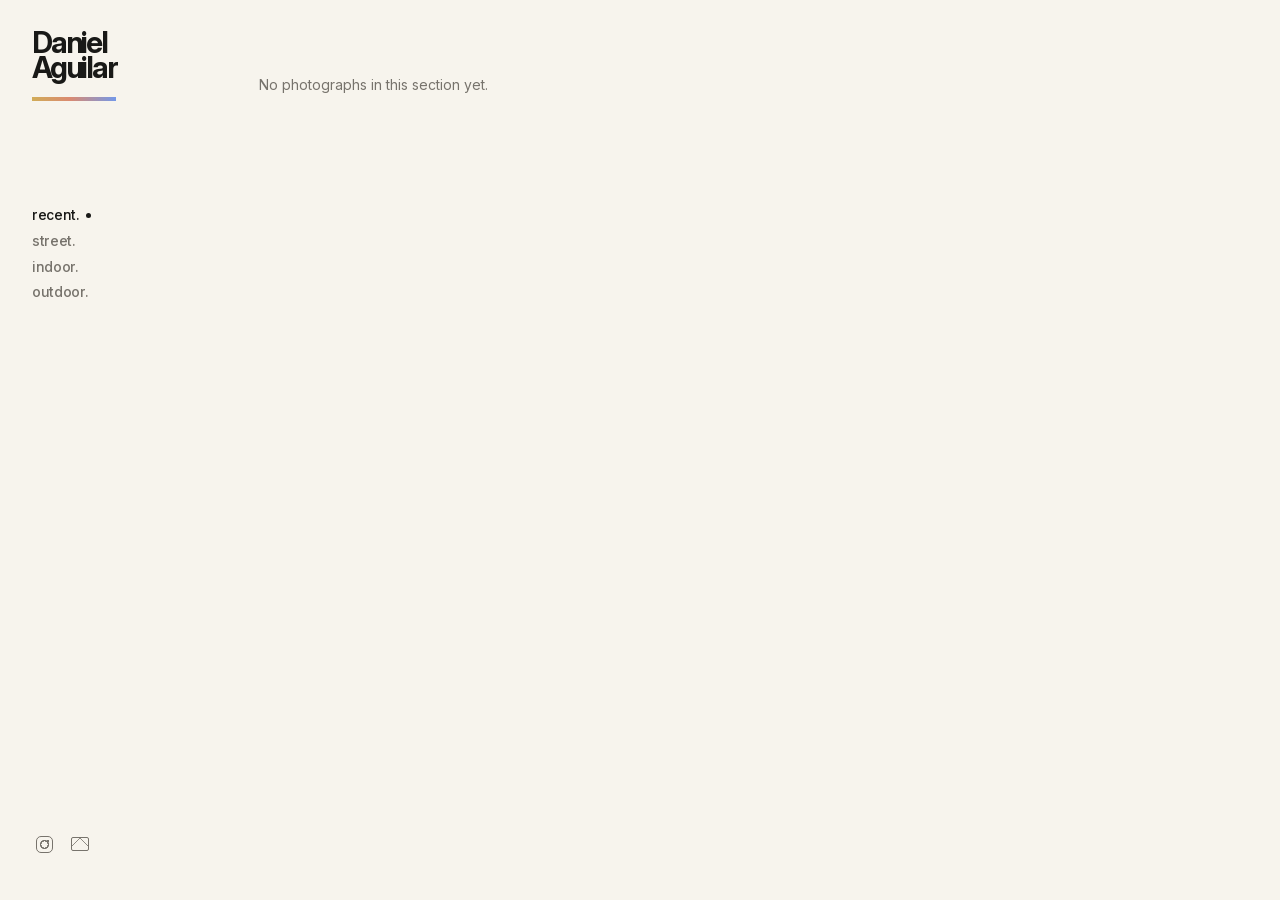
==== commit 7d102dd0: "Polish gallery modal and contact icons" ====
--- a/index.html
+++ b/index.html
@@ -22,8 +22,8 @@
                 </nav>
 
                 <div class="sidebar-footer">
-                    <a href="https://www.instagram.com/walkator/" aria-label="Instagram" rel="noopener noreferrer" target="_blank">◎</a>
-                    <a href="mailto:aguilar@dniel.me" aria-label="Email">✉</a>
+                    <a class="footer-icon footer-icon-instagram" href="https://www.instagram.com/walkator/" aria-label="Instagram" rel="noopener noreferrer" target="_blank"></a>
+                    <a class="footer-icon footer-icon-email" href="mailto:aguilar@dniel.me" aria-label="Email"></a>
                 </div>
             </aside>
 
--- a/styles.css
+++ b/styles.css
@@ -117,24 +117,45 @@
 
 .sidebar-footer {
     display: flex;
-    gap: 19px;
+    gap: 12px;
     margin-top: auto;
     padding-top: 48px;
 }
 
-.sidebar-footer a {
+.footer-icon {
+    position: relative;
     display: inline-grid;
-    width: 20px;
-    height: 20px;
+    width: 24px;
+    height: 24px;
     place-items: center;
     color: var(--muted);
-    font-size: 1.1rem;
-    line-height: 1;
     transition: color 160ms ease;
 }
 
-.sidebar-footer a:hover {
-    color: var(--ink);
+.footer-icon:hover {
+    color: var(--ink);
+}
+
+.footer-icon-instagram::before {
+    width: 15px;
+    height: 15px;
+    border: 1.5px solid currentColor;
+    border-radius: 5px;
+    background:
+        radial-gradient(circle at 72% 28%, currentColor 0 1.2px, transparent 1.4px),
+        radial-gradient(circle at center, transparent 0 3px, currentColor 3.2px 4.4px, transparent 4.6px);
+    content: "";
+}
+
+.footer-icon-email::before {
+    width: 16px;
+    height: 12px;
+    border: 1.5px solid currentColor;
+    border-radius: 2px;
+    background:
+        linear-gradient(135deg, transparent 48%, currentColor 49% 51%, transparent 52%) left top / 50% 70% no-repeat,
+        linear-gradient(225deg, transparent 48%, currentColor 49% 51%, transparent 52%) right top / 50% 70% no-repeat;
+    content: "";
 }
 
 .gallery-page {
@@ -217,6 +238,7 @@
 }
 
 .lightbox {
+    position: fixed;
     width: min(94vw, 1400px);
     max-width: none;
     padding: 20px;
@@ -245,19 +267,28 @@
 }
 
 .lightbox-close {
-    position: fixed;
-    top: 18px;
-    right: 22px;
+    position: absolute;
+    top: 10px;
+    right: 12px;
     z-index: 1;
-    padding: 0;
+    display: grid;
+    width: 32px;
+    height: 32px;
+    padding: 0 0 3px;
     border: 0;
+    border-radius: 50%;
     background: transparent;
     color: var(--ink);
     font: inherit;
-    color: var(--ink);
     font-size: 2.35rem;
     line-height: 1;
+    place-items: center;
     cursor: pointer;
+    transition: background-color 160ms ease;
+}
+
+.lightbox-close:hover {
+    background: var(--line);
 }
 
 @media (max-width: 980px) {
